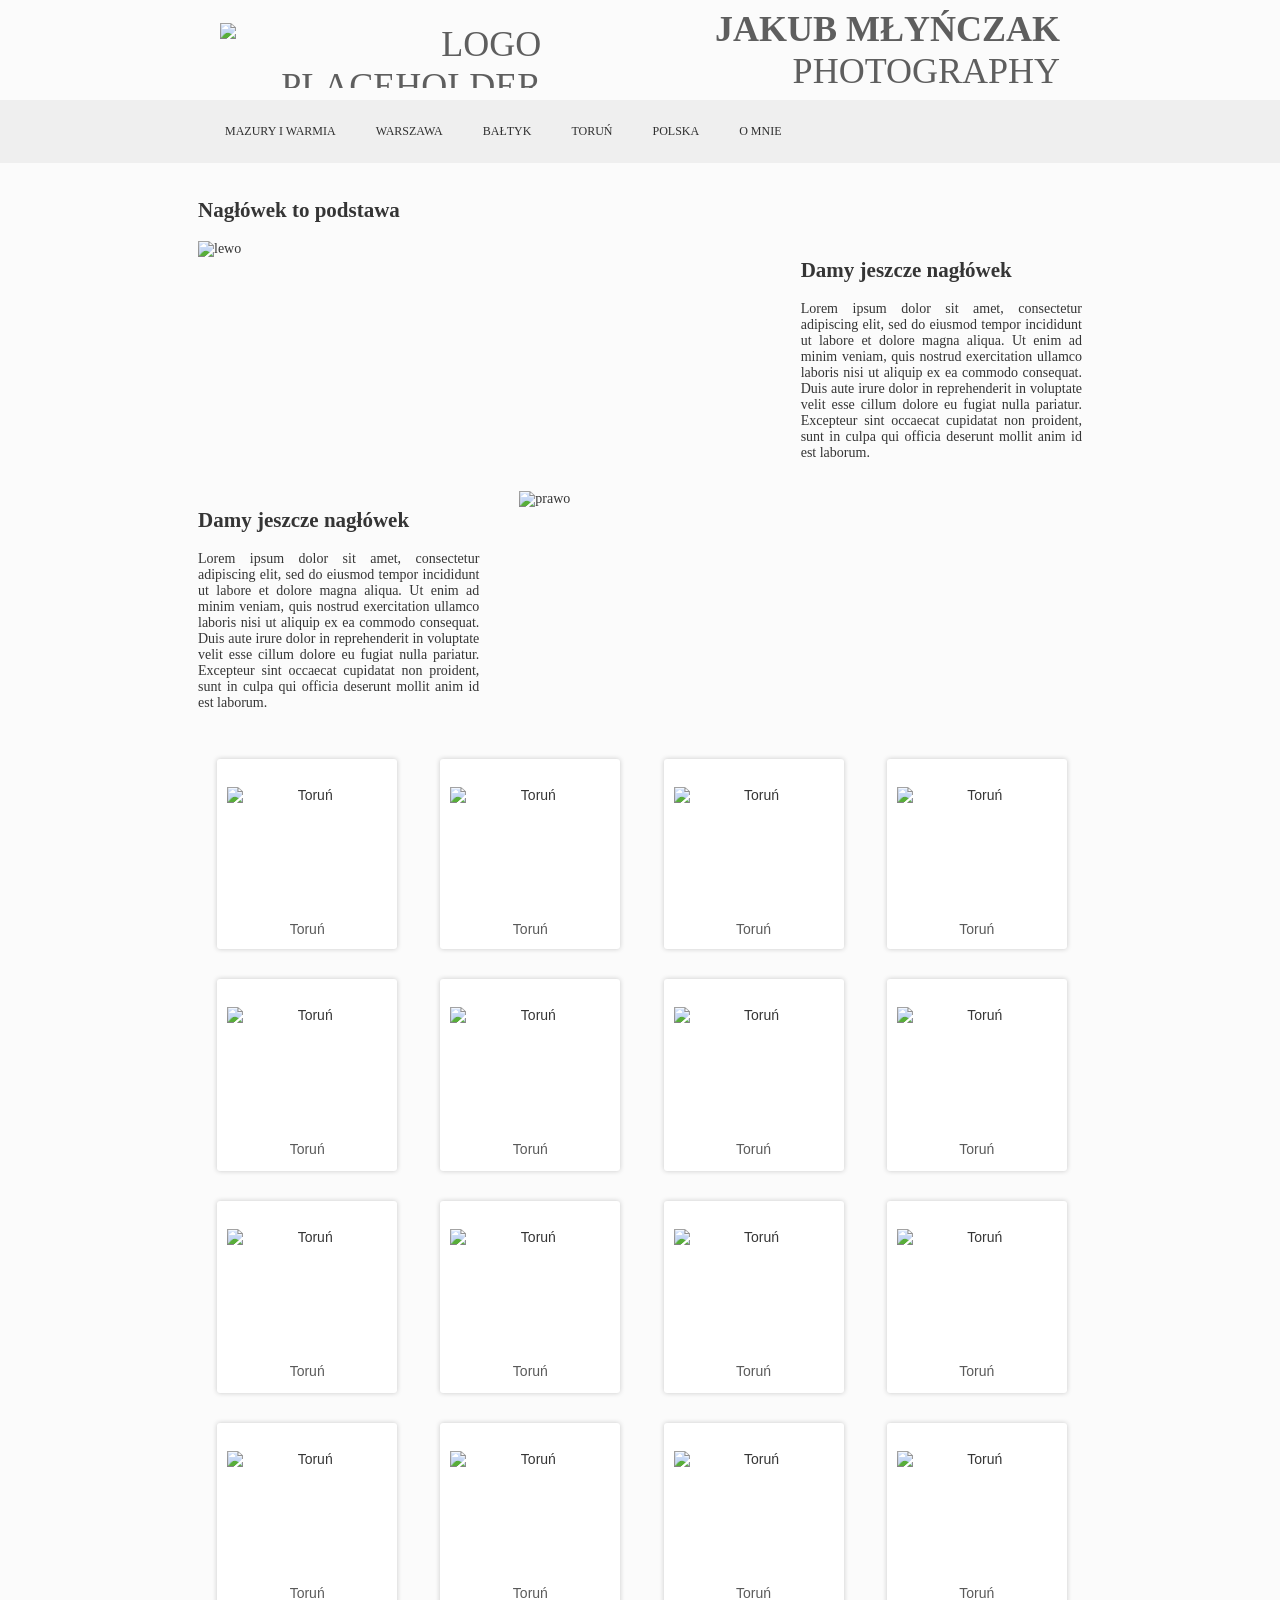
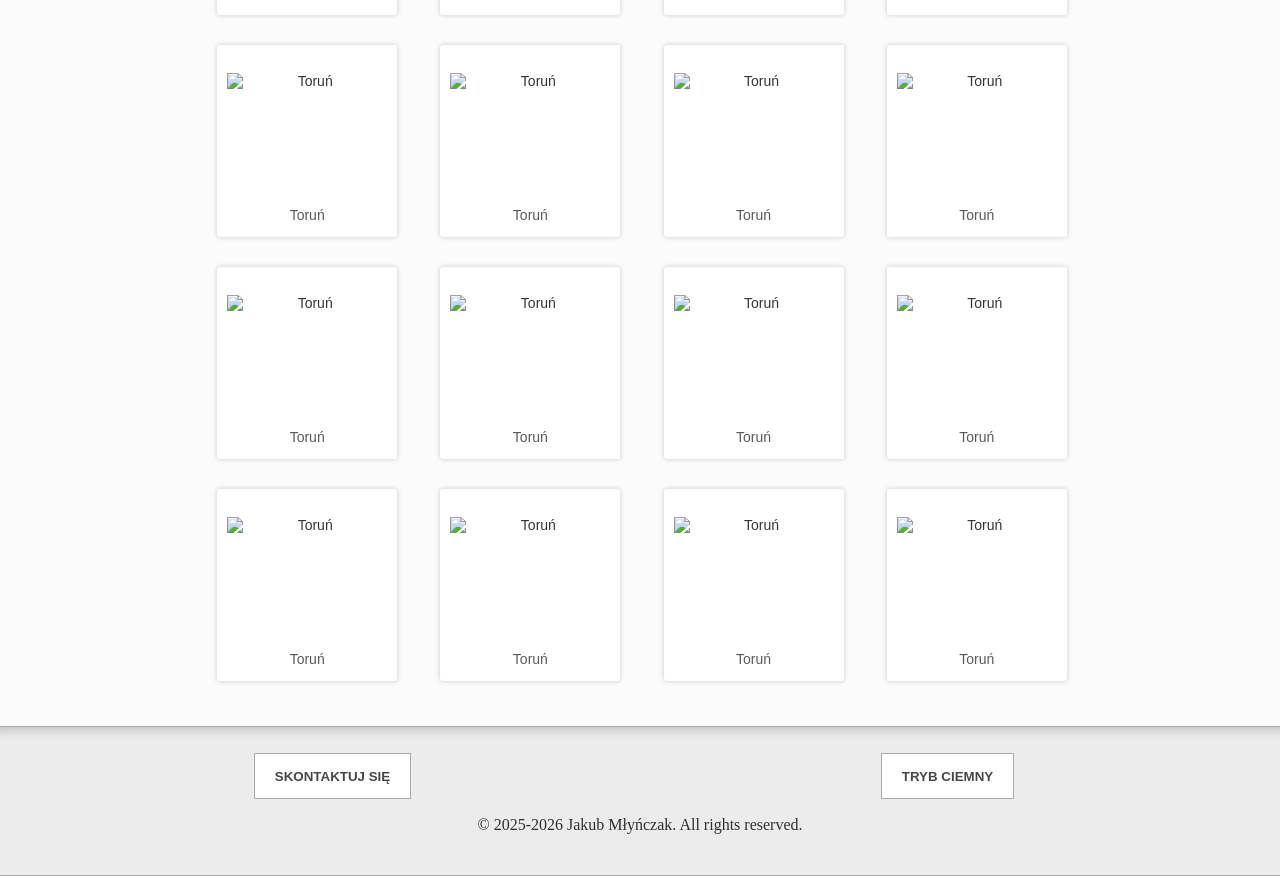
==== torun.html @ ab71889e "Inital commit - add pages add .html, .css, .js" ====
<!DOCTYPE html>
<html lang="pl" data-theme="light">
<head>
	<meta charset="UTF-8">
	<meta http-equiv="X-UA-Compatible" content="IE=edge">
   <meta name="viewport" content="width=device-width, initial-scale=1.0">
   <meta name="theme-color" content="#d3d3d3">
	<title>Jakub Młyńczak PHOTOGRAPHY</title>
	<link rel="stylesheet" href="style.css">
	<script>
		const theme = sessionStorage.getItem("theme");
		if (theme) {
    	document.documentElement.style.colorScheme = theme;
		}
	</script>
</head>
<body>
		<header id="titlebar">
			<div><img id="logo" src="img/logo.png" alt="logo placeholder"></div>
			<div id="title"><b>Jakub Młyńczak</b> Photography</div>
		</header>
		<nav id="navbar">
			<ul>
  				<li><a href="prusy.html" target="_self">Mazury i Warmia</a></li>
  				<li><a href="warszawa.html" target="_self">Warszawa</a></li>
				<li><a href="baltyk.html" target="_self">Bałtyk</a></li>
  				<li><a href="torun.html" target="_self">Toruń</a></li>
  				<li><a href="polska.html" target="_self">Polska</a></li>
				<li><a href="index.html" target="_self">O mnie</a></li>
			</ul>
		</nav>
	<br>
	<main>
		<section>
			<div class="section_header">
				<h1>Nagłówek to podstawa</h1>
			</div>
				<div class="section_column_photo">
								<div class="column_img">
					<img src="photo/Toruń/IMG_0017e.jpg" alt="lewo">
				</div>
				<div class="column_p">
					<h2>Damy jeszcze nagłówek</h2>
					<p>Lorem ipsum dolor sit amet, consectetur adipiscing elit, sed do eiusmod tempor incididunt ut labore et dolore magna aliqua. Ut enim ad minim veniam, quis nostrud exercitation ullamco laboris nisi ut aliquip ex ea commodo consequat. Duis aute irure dolor in reprehenderit in voluptate velit esse cillum dolore eu fugiat nulla pariatur. Excepteur sint occaecat cupidatat non proident, sunt in culpa qui officia deserunt mollit anim id est laborum.</p>
				</div>
			</div>
			<br>
			<div class="section_column_photo">
				<div class="column_p">
					<h2>Damy jeszcze nagłówek</h2>
					<p>Lorem ipsum dolor sit amet, consectetur adipiscing elit, sed do eiusmod tempor incididunt ut labore et dolore magna aliqua. Ut enim ad minim veniam, quis nostrud exercitation ullamco laboris nisi ut aliquip ex ea commodo consequat. Duis aute irure dolor in reprehenderit in voluptate velit esse cillum dolore eu fugiat nulla pariatur. Excepteur sint occaecat cupidatat non proident, sunt in culpa qui officia deserunt mollit anim id est laborum.</p>
				</div>
				<div class="column_img">
					<img src="photo/Toruń/20250517_135942.jpg" alt="prawo">
				</div>
			</div>
			<br>
			<!-- The Modal -->
			<div id="myModal" class="modal">

				<!-- The Close Button -->
				<span class="close">&times;</span>

				<!-- Modal Content (The Image) -->
				<img class="modal-content" id="img01">

				<!-- Modal Caption (Image Text) -->
				<div id="caption2"></div>	
			</div>
			<br>
			<div class="div_grid">
				<div>
					<div class="grid_photo"><img class="modal-img" src="photo/Toruń/20200506_201344_3.jpg" alt="Toruń"></div><br>
					<p class="info">Toruń</p>	
				</div>
				<div>
					<div class="grid_photo"><img class="modal-img" src="photo/Toruń/20210117_105349_1.jpg" alt="Toruń"></div><br>
					<p class="info">Toruń</p>	
				</div>
				<div>
					<div class="grid_photo"><img class="modal-img" src="photo/Toruń/20210117_105552_2.jpg" alt="Toruń"></div><br>
					<p class="info">Toruń</p>	
				</div>
				<div>
					<div class="grid_photo"><img class="modal-img" src="photo/Toruń/20210117_110240_2.jpg" alt="Toruń"></div><br>
					<p class="info">Toruń</p>	
				</div>
				<div>
					<div class="grid_photo"><img class="modal-img" src="photo/Toruń/20250306_172552.jpg" alt="Toruń"></div><br>
					<p class="info">Toruń</p>	
				</div>
				<div>
					<div class="grid_photo"><img class="modal-img" src="photo/Toruń/20250517_135942.jpg" alt="Toruń"></div><br>
					<p class="info">Toruń</p>	
				</div>
				<div>
					<div class="grid_photo"><img class="modal-img" src="photo/Toruń/20250815_211117_1.jpg" alt="Toruń"></div><br>
					<p class="info">Toruń</p>	
				</div>
				<div>
					<div class="grid_photo"><img class="modal-img" src="photo/Toruń/20250815_211301.jpg" alt="Toruń"></div><br>
					<p class="info">Toruń</p>	
				</div>
				<div>
					<div class="grid_photo"><img class="modal-img" src="photo/Toruń/20251122_151443.jpg" alt="Toruń"></div><br>
					<p class="info">Toruń</p>	
				</div>
				<div>
					<div class="grid_photo"><img class="modal-img" src="photo/Toruń/20251122_160338_1.jpg" alt="Toruń"></div><br>
					<p class="info">Toruń</p>	
				</div>
				<div>
					<div class="grid_photo"><img class="modal-img" src="photo/Toruń/20260104_150023.jpg" alt="Toruń"></div><br>
					<p class="info">Toruń</p>	
				</div>
				<div>
					<div class="grid_photo"><img class="modal-img" src="photo/Toruń/_MG_2057 (Zmodyfikowane) 3.jpg" alt="Toruń"></div><br>
					<p class="info">Toruń</p>	
				</div>
				<div>
					<div class="grid_photo"><img class="modal-img" src="photo/Toruń/_MG_2062c_3.jpg" alt="Toruń"></div><br>
					<p class="info">Toruń</p>	
				</div>
				<div>
					<div class="grid_photo"><img class="modal-img" src="photo/Toruń/DSC00051c_5_1.jpg" alt="Toruń"></div><br>
					<p class="info">Toruń</p>	
				</div>
				<div>
					<div class="grid_photo"><img class="modal-img" src="photo/Toruń/DSC00059_3.jpg" alt="Toruń"></div><br>
					<p class="info">Toruń</p>	
				</div>
				<div>
					<div class="grid_photo"><img class="modal-img" src="photo/Toruń/DSC00106_1.jpg" alt="Toruń"></div><br>
					<p class="info">Toruń</p>	
				</div>
				<div>
					<div class="grid_photo"><img class="modal-img" src="photo/Toruń/IMG_0017e.jpg" alt="Toruń"></div><br>
					<p class="info">Toruń</p>	
				</div>
				<div>
					<div class="grid_photo"><img class="modal-img" src="photo/Toruń/IMG_0050_2.jpg" alt="Toruń"></div><br>
					<p class="info">Toruń</p>	
				</div>
				<div>
					<div class="grid_photo"><img class="modal-img" src="photo/Toruń/IMG_0058_5.jpg" alt="Toruń"></div><br>
					<p class="info">Toruń</p>	
				</div>
				<div>
					<div class="grid_photo"><img class="modal-img" src="photo/Toruń/IMG_0148_3.jpg" alt="Toruń"></div><br>
					<p class="info">Toruń</p>	
				</div>
				<div>
					<div class="grid_photo"><img class="modal-img" src="photo/Toruń/IMG_0277_2.jpg" alt="Toruń"></div><br>
					<p class="info">Toruń</p>	
				</div>
				<div>
					<div class="grid_photo"><img class="modal-img" src="photo/Toruń/IMG_0284_7.jpg" alt="Toruń"></div><br>
					<p class="info">Toruń</p>	
				</div>
				<div>
					<div class="grid_photo"><img class="modal-img" src="photo/Toruń/IMG_0289.jpg" alt="Toruń"></div><br>
					<p class="info">Toruń</p>	
				</div>
				<div>
					<div class="grid_photo"><img class="modal-img" src="photo/Toruń/IMG_0359_poprawiony_1.jpg" alt="Toruń"></div><br>
					<p class="info">Toruń</p>	
				</div>
				<div>
					<div class="grid_photo"><img class="modal-img" src="photo/Toruń/IMG_0389_2.jpg" alt="Toruń"></div><br>
					<p class="info">Toruń</p>	
				</div>
				<div>
					<div class="grid_photo"><img class="modal-img" src="photo/Toruń/IMG_0816_1b2.jpg" alt="Toruń"></div><br>
					<p class="info">Toruń</p>	
				</div>
				<div>
					<div class="grid_photo"><img class="modal-img" src="photo/Toruń/IMG_20211009_164851_HDR.jpg" alt="Toruń"></div><br>
					<p class="info">Toruń</p>	
				</div>
				<div>
					<div class="grid_photo"><img class="modal-img" src="photo/Toruń/IMG_20211009_164938_HDR.jpg" alt="Toruń"></div><br>
					<p class="info">Toruń</p>	
				</div>
			</div>
		</section>
		<br>
	</main>
	<div style="clear: both;"></div>
	<footer>
		<table  style="
  			border-collapse: collapse;
  			width: 100%;
  			border: 0px solid #ddd;
			">
			<tr>
				<td style="
					text-align: center;
  					width: 25%;
  					border: 0px solid lightgray;">
					<a href="mailto:jakub.mlynczak@gmail.com"><button>Skontaktuj się</button></a>
				</td>
				<td style="
					text-align: center;
  					width: 25%;
  					border: 0px solid lightgray;">
					<button  id="darkmode-toggle" role="button" aria-pressed="false" onclick="darkmode()">tryb ciemny</button>
				</td>
			</tr>
		</table>
		<p>© 2025-2026 Jakub Młyńczak. All rights reserved. </p>
	</footer>
<script type="text/javascript" src="darkmode.js"></script>
<script type="text/javascript" src="modal.js"></script>
<script type="text/javascript" src="slideshow.js"></script>
</body>
</html>
---- style.css ----
:root {
	color-scheme: light dark;
	--canvas_bg: light-dark(#fbfbfb, #5d5d5d);
	--scrollbar_bg: light-dark(#999999, #5d5d5d);
	--title_bg: light-dark(#fbfbfb, #353535);
	--title_color: light-dark(#5e5e5e, #c0c0c0);
	--navbar_bg: light-dark(#efefef, #5d5d5d);
	--navbar_color: light-dark(#2f2f2f, #fbfbfb);
	--main_bg: light-dark(#fbfbfb, #5d5d5d);
	--section_color: light-dark(#353535, #f8f8f8);
	--footer_bg: light-dark(#ececec, #4b4b4b);
	--footer_color: light-dark(#2f2f2f, #fbfbfb);
	--button_normal_bg: light-dark(#ffffff, #585858);
	--button_normal_color: light-dark(#474747, #d2d2d2);
	--button_hover_bg: light-dark(#222222, #a0a0a0);
	--button_hover_color: light-dark(#f0f0f0, #2f2f2f);	
	--border_normal_color: light-dark(#aaaaaa, #a0a0a0);
	--border_hover_color: light-dark(#222222, #a0a0a0);
	--border_lighter_color: light-dark(#aaaaaa, #5d5d5d);	
	--navbutton_hover_bg: light-dark(#2e2e2e, #a0a0a0);
	--navbutton_hover_color: light-dark(#fbfbfb, #2f2f2f);
	--photo_bg: light-dark(#ffffff, #686868);
	--border_photo_color: light-dark(#c8c8c8, #4c4c4c);
}

html{
	color-scheme: light dark;
}

*{
    box-sizing: border-box;
    scrollbar-color: var(--scrollbar_bg);
  	scrollbar-width: thin;
}

body{
  	background-color: var(--canvas_bg);
  	color: light-dark(#0e0d09, grey);
    margin: 0%;
    margin-bottom: 0%;
    font-family: verdana; 
	border-style: solid;
	border-color: light-dark(darkgrey, #4f4f51);
	border-width: 0px;
}

#top{
	text-transform: uppercase; 
}

#titlebar{
	background-color: var(--title_bg);
	color: var(--title_color);
	text-align: right;
	padding: 10px 220px 10px 220px;
	text-transform: uppercase; 
	font-size: 36px; 
	border-style: solid;
	border-top-width: 0px;
	border-bottom-width: 0px;
	border-left-width: 0px;
	border-right-width: 0px;
  	height: 100px;
	margin: 0px;
	display: flex;
	align-items: center;
	justify-content: space-between;
}

#logo{
	height: 75px;
	object-fit: contain;
	display: block;
	padding-top: 10px;
}

#navbar{
	position: sticky;
  	top: 0;
	text-transform: uppercase; 
	font-size: 12px; 
	padding-left: 115px;
  	width: 100%;
  	background-color: var(--navbar_bg);
	z-index: 998;
}

#navbar > ul{
  	list-style-type: none;
  	margin: 0;
  	padding: 0px 0px 0px 90px;
  	background-color: var(--navbar_bg);
  	display: flex;
}

ul li{
  	float: left;
}

ul li a{
  	display: block;
  	color: var(--navbar_color);
  	text-align: center;
  	padding: 24px 20px;
  	text-decoration: none;
  	transition-duration: 0.5s;
}

ul li a:hover{
  	background-color: var(--navbutton_hover_bg);
	color: var(--navbutton_hover_color);
}

main{
	margin-left: 10%;
    margin-right: 10%;
}

section{
  	background-color: var(--main_bg);
	color: var(--section_color);
	font-weight:100;
	font-size: 14px;
	width: 100%;
	float: none;
	padding-left: 70px;
	padding-right: 70px;
	text-align: justify;
	height: 100%;
}

/*początek dodanego*/

h1{
 	font-family: Garamond;
}

h2{
 	font-family: Garamond;
}

h3{
 	font-family: Garamond;
}

h4{
 	font-family: Garamond;
}

.section-header{
	text-align: center;
	width: 100%;
}

.section_columns{
	display: flex;
	align-items: stretch;
	justify-content: space-between;
	gap: 20px;
}

.section_column_photo{
	display: flex;
	align-items: stretch;
	justify-content: space-between;
	gap: 40px;
}

.column_p{
	flex: 1;
  	margin: 0;
}

.column_img{
	flex: 2;
}

.column_img img{
  width: 100%;
  height: 100%;
  object-fit: cover;
  display: block;
}

input{	
	background-color: var(--main_bg);
  	color: light-dark(#0e0d09, lightgrey);
	padding: 10px 20px 12px 20px;
	border-style: solid;
	border-color: #dab45b;
	border-top-width: 1px;
	border-left-width: 1px;
	border-right-width: 1px;
	border-bottom-width: 1px;
	border-radius: 30px;
	text-transform: uppercase;
	font-weight: bold;
}

img {
  vertical-align: middle;
}

/* Position the image container (needed to position the left and right arrows) */
.container {
	margin: auto;
  	position: relative;
  	width: 1000px;
	height: 600px;
}

/* Hide the images by default */
.mySlides {
  display: none;
}

.mySlides img {
  width: 1000px;
  height: 520px;
  object-fit: cover;
  display: block;
}

/* Add a pointer when hovering over the thumbnail images */
.cursor {
  cursor: pointer;
}

/* Next & previous buttons */
.prev,
.next {
  cursor: pointer;
  position: absolute;
  top: 45%;
  width: auto;
  padding: 16px;
  margin-top: -50px;
  color: white;
  font-weight: bold;
  font-size: 20px;
  border-radius: 0 3px 3px 0;
  user-select: none;
  -webkit-user-select: none;
}

/* Position the "next button" to the right */
.next {
  right: 0;
  border-radius: 3px 0 0 3px;
}

/* On hover, add a black background color with a little bit see-through */
.prev:hover,
.next:hover {
  background-color: rgba(0, 0, 0, 0.8);
}

/* Number text (1/3 etc) */
.numbertext {
  color: #f2f2f2;
  font-size: 12px;
  padding: 8px 12px;
  position: absolute;
  top: 0;
}

/* Container for image text */
.caption-container {
  text-align: center;
  background-color: #222;
  padding: 2px 16px;
  color: white;
}

.row:after {
  content: "";
  display: table;
  clear: both;
}

/* Six columns side by side */
.column {
  float: left;
  width: 16.66%;
}

/* Add a transparency effect for thumnbail images */
.demo {
  opacity: 0.6;
}

.active,
.demo:hover {
  opacity: 1;
}

/*koniec dodanego*/ /*SIATKA!!*/

.div_grid{
	display: grid;
  	grid-template-columns: repeat(auto-fit, 20%);
	grid-template-rows: repeat(auto-fit, 190px);
	justify-content: space-evenly;
	/*padding: 5px;*/
  	/*grid: 150px / auto auto auto;*/
  	gap: 30px;
  	background-color: var(--main_bg);
  	padding: 2px;
}

.div_grid > div{
	background-color: var(--photo_bg);
	/*outline-color: light-dark(#f1f1f1, grey);
	outline-width: 10px;
	outline-style: solid;*/
	border-style: solid;
	border: 1px;
	border-radius: 3px;
	border-color: transparent;
	box-shadow: 0 0 5px var(--border_photo_color);
	/*padding: 7px;*/
  	padding-top: 28px;
	font-family: Arial, Helvetica, sans-serif;
  	font-size: 14px;
  	text-align: center;
	/*overflow: auto;*/
	display: inline-block;
	min-width: 	180px;
}

.grid_photo{
	width: 160px;
  	height: 120px;
  	display: inline-flex;
  	align-items: center;
  	justify-content: center;
  	overflow: hidden;
  	text-decoration: none;
}

.grid_photo img{
  	width: 100%;
  	height: 100%;
  	object-fit: contain;
	display: block;
}

.info{
	font-weight: lighter;
	color: light-dark(#5a5a5a, #cccccc);
}

/*Koniec siatki */

footer{
  	background-color: var(--footer_bg);
  	color: var(--footer_color);
	clear: both;
	margin-top: 25px;
	display: block;
	clear: both;
	text-align: center;
	padding: 25px;
	border-style: solid;
	border-color: var(--border_lighter_color);
	border-width: 1px 0 1px 0;
	box-shadow: inset 1px 18px 12px -15px rgba(0, 0, 0, 0.20);
}

button{	
  	background-color: var(--button_normal_bg);
  	color: var(--button_normal_color);
	border-color: var(--border_normal_color);
	padding: 15px 20px 14px 20px;
	border-style: solid;
	border-width: 1px;
	border-radius: 0px;
	text-transform: uppercase;
	font-weight: bold;
	transition-duration: 0.5s;
}

button:hover{	
  	background-color: var(--button_hover_bg);
  	color: var(--button_hover_color);
	border-color: var(--border_hover_color);
}
/*
button:active{	
	background-color: light-dark(#ffffff, #5d5d5d);
	border-color: light-dark(papayawhip, orchid);
	color: #a58123;
}

button:focus{	
	background-color: light-dark(#ffffff, #5d5d5d);
	border-color: light-dark(papayawhip, orchid);

	color: #83661c;
}
*/
li::marker {
  	color: grey;
	font-size: 28px;
}

/*
/* Style the Image Used to Trigger the Modal */
#myImg {
  border-radius: 5px;
  cursor: pointer;
  transition: 0.3s;
}

#myImg:hover {opacity: 0.7;}

.modal-img {
  border-radius: none;
  cursor: pointer;
  transition: 0.3s;
}

.modal-img:hover {opacity: 0.7;}

/* The Modal (background) */
.modal {
  display: none; /* Hidden by default */
  position: fixed; /* Stay in place */
  z-index: 999; /* Sit on top */
  padding-top: 50px; /* Location of the box */
  left: 0;
  top: 0;
  width: 100%; /* Full width */
  height: 100%; /* Full height */
  overflow: auto; /* Enable scroll if needed */
  background-color: rgb(0,0,0); /* Fallback color */
  background-color: rgba(0,0,0,0.9); /* Black w/ opacity */
}

/* Modal Content (Image) */
.modal-content {
  	margin: auto;
  	display: block;
  	width: 90%;
	height: 90%;
  	max-width: 768px;
  	object-fit: contain;
}

/* Caption of Modal Image (Image Text) - Same Width as the Image */
#caption2 {
  margin: auto;
  display: block;
  width: 80%;
  max-width: 768px;
  text-align: center;
  color: #ccc;
  padding: 20px 0;
  height: 50px;
}

/* Add Animation - Zoom in the Modal */
.modal-content, #caption2 {
  animation-name: zoom;
  animation-duration: 0.6s;
}

@keyframes zoom {
  from {transform:scale(0)}
  to {transform:scale(1)}
}

/* The Close Button */
.close {
  	position: absolute;
  	top: 15px;
  	right: 35px;
  	color: #f1f1f1;
  	font-size: 40px;
  	font-weight: bold;
  	transition: 0.3s;
	padding: 10px 0;
}

.close:hover,
.close:focus {
  color: #bbb;
  text-decoration: none;
  cursor: pointer;
}

/* 100% Image Width on Smaller Screens */
@media only screen and (max-width: 700px){
  .modal-content {
    width: 100%;
  }
}
/* koniec modalu */

@media screen and (max-width:1400px){
    }  
@media screen and (max-width:1000px){
	}    
@media screen and (max-width:900px){
	}
@media screen and (max-width:800px){
    }
@media screen and (max-width:650px){
    }
@media screen and (max-width:400px){
    }

@media screen and (max-width:600px){
    aside, section, article{
        width: 100%;}
    input{	
	padding: 3px 8px 6px 8px;
	font-weight: normal;
	text-transform: lowercase;
	}
}

.dark-mode body{
	background-color: grey;
	color: lightgrey;
}

.dark-mode section{
		background-color: grey;
	color: lightgrey;
}
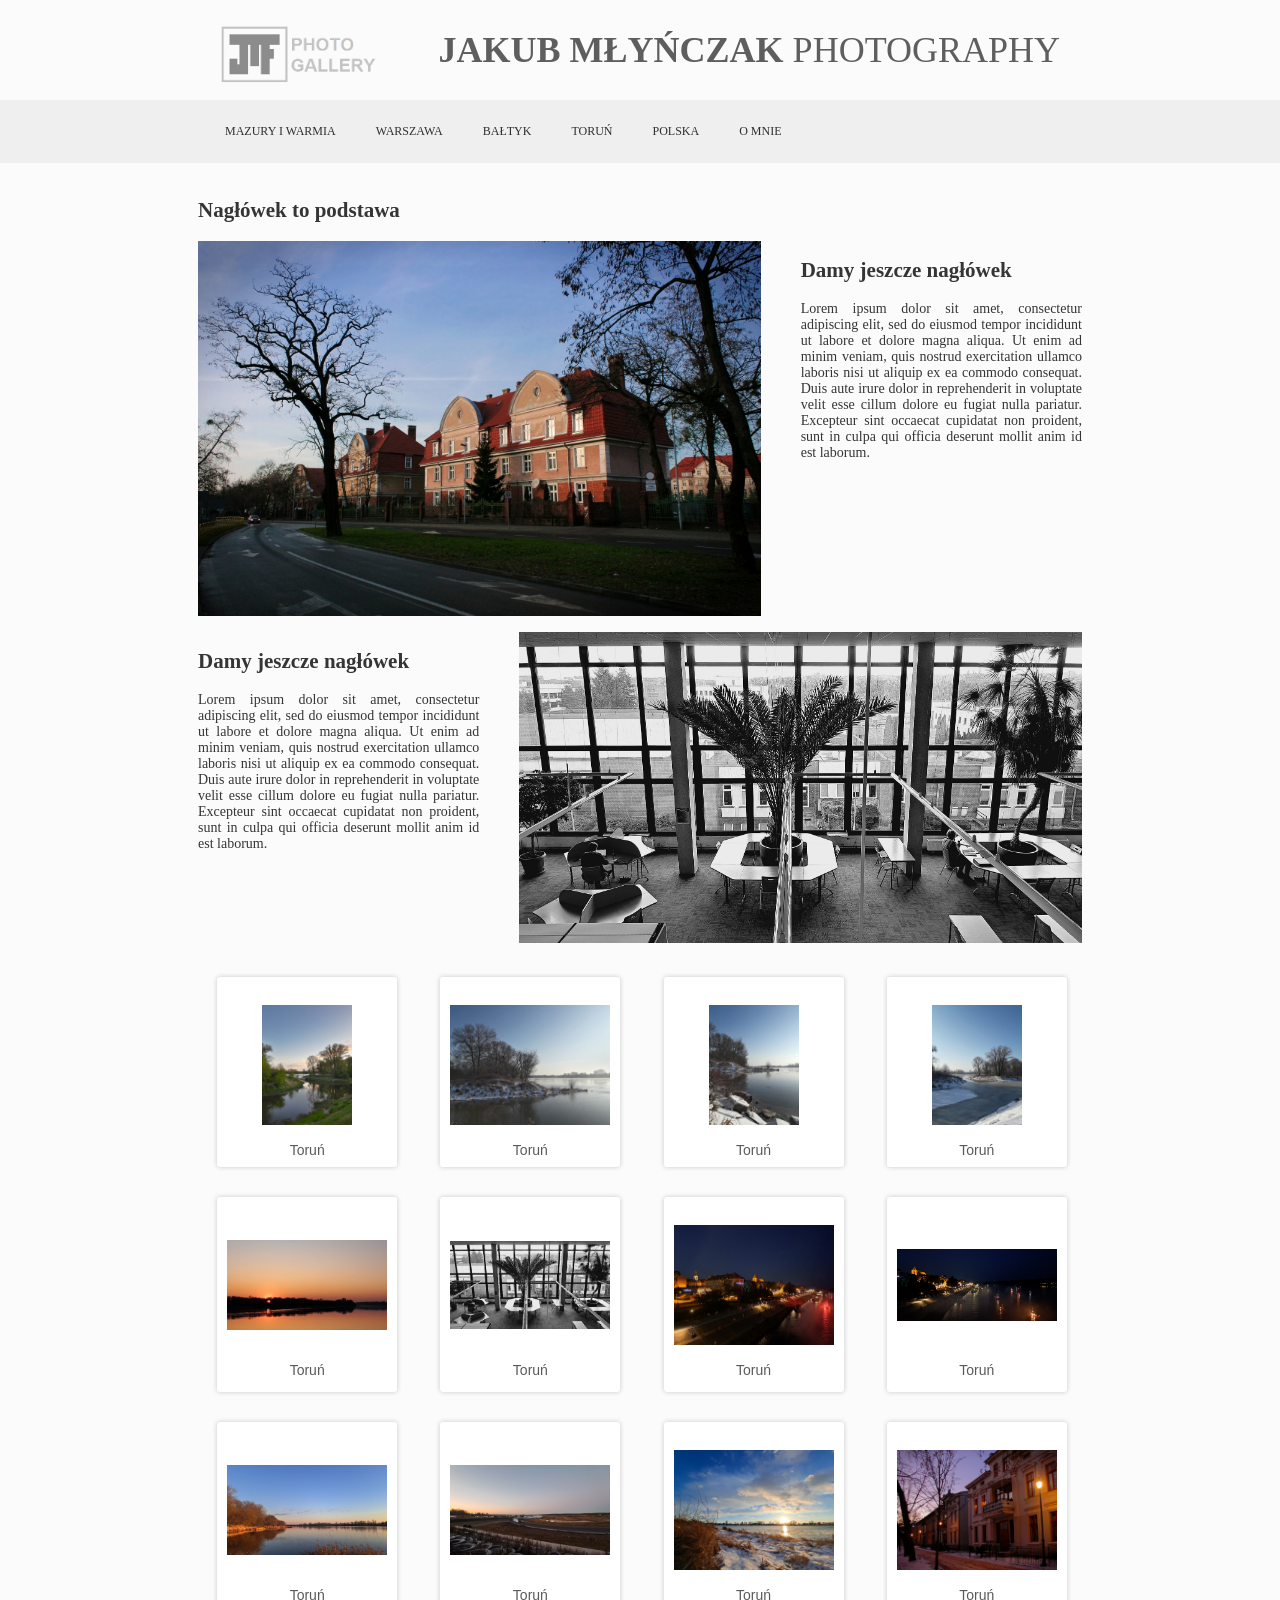
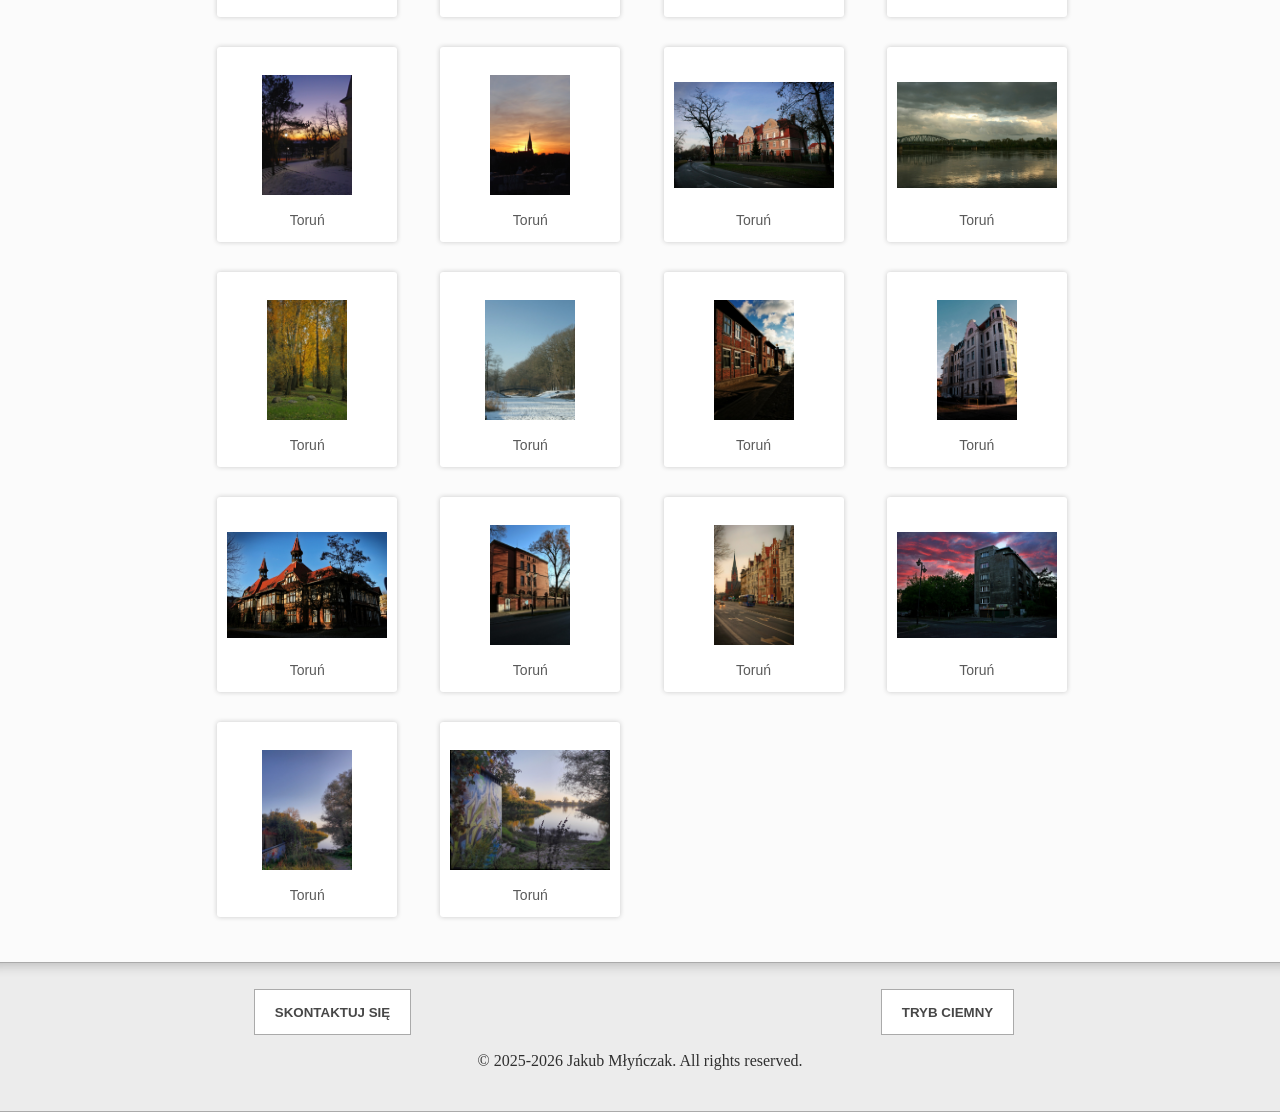
==== commit 3dfba74e: "Update torun.html deleted problematic files" ====
--- a/torun.html
+++ b/torun.html
@@ -114,14 +114,6 @@
 					<p class="info">Toruń</p>	
 				</div>
 				<div>
-					<div class="grid_photo"><img class="modal-img" src="photo/Toruń/_MG_2057 (Zmodyfikowane) 3.jpg" alt="Toruń"></div><br>
-					<p class="info">Toruń</p>	
-				</div>
-				<div>
-					<div class="grid_photo"><img class="modal-img" src="photo/Toruń/_MG_2062c_3.jpg" alt="Toruń"></div><br>
-					<p class="info">Toruń</p>	
-				</div>
-				<div>
 					<div class="grid_photo"><img class="modal-img" src="photo/Toruń/DSC00051c_5_1.jpg" alt="Toruń"></div><br>
 					<p class="info">Toruń</p>	
 				</div>
@@ -213,4 +205,4 @@
 <script type="text/javascript" src="modal.js"></script>
 <script type="text/javascript" src="slideshow.js"></script>
 </body>
-</html>+</html>
